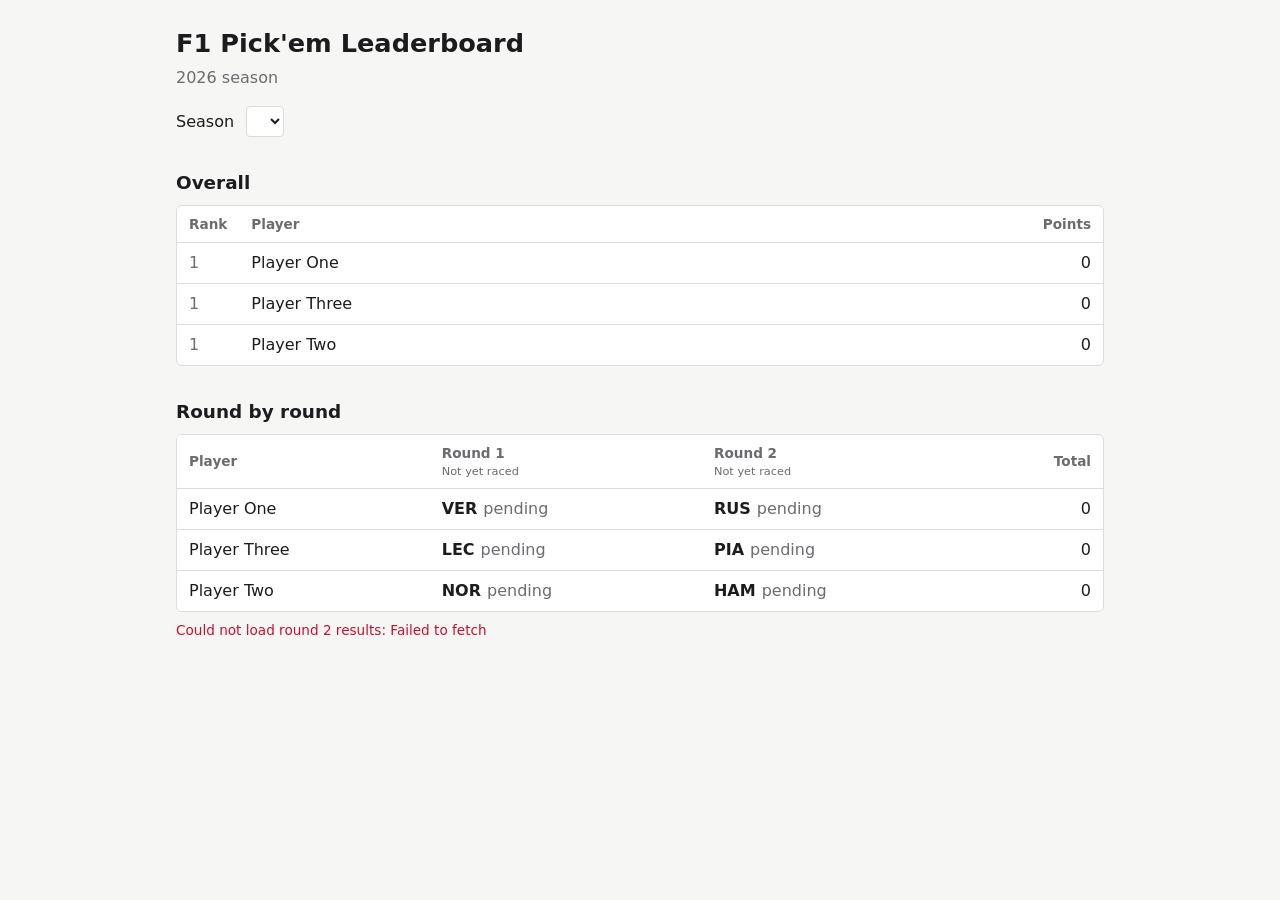
==== index.html @ e42945c1 "Add files via upload" ====
<!DOCTYPE html>
<html lang="en">
<head>
<meta charset="utf-8">
<meta name="viewport" content="width=device-width, initial-scale=1">
<title>F1 Pick'em Leaderboard</title>
<style>
  :root {
    --bg: #f6f6f4; --panel: #ffffff; --text: #1c1c1e; --muted: #6b6b70;
    --line: #dcdcd8; --accent: #c8102e; --warn: #9a6700; --warn-bg: #fff4d6;
  }
  @media (prefers-color-scheme: dark) {
    :root {
      --bg: #151517; --panel: #1e1e21; --text: #ececee; --muted: #9a9aa0;
      --line: #333338; --accent: #ff4d63; --warn: #f0c040; --warn-bg: #3a3118;
    }
  }
  * { box-sizing: border-box; }
  body { margin: 0; background: var(--bg); color: var(--text);
    font: 16px/1.5 system-ui, -apple-system, "Segoe UI", Roboto, sans-serif; }
  main { max-width: 960px; margin: 0 auto; padding: 24px 16px 48px; }
  h1 { font-size: 1.6rem; margin: 0 0 4px; }
  h2 { font-size: 1.15rem; margin: 32px 0 8px; }
  .sub { color: var(--muted); margin: 0 0 16px; }
  .bar { display: flex; gap: 12px; align-items: center; flex-wrap: wrap; margin-bottom: 8px; }
  select { font: inherit; padding: 4px 8px; background: var(--panel); color: var(--text);
    border: 1px solid var(--line); border-radius: 4px; }
  .wrap { overflow-x: auto; background: var(--panel); border: 1px solid var(--line); border-radius: 6px; }
  table { border-collapse: collapse; width: 100%; }
  th, td { padding: 8px 12px; text-align: left; border-bottom: 1px solid var(--line); white-space: nowrap; }
  tr:last-child td { border-bottom: 0; }
  th { font-weight: 600; color: var(--muted); font-size: .85rem; }
  th small { display: block; font-weight: 400; }
  td.num, th.num { text-align: right; font-variant-numeric: tabular-nums; }
  td.rank { width: 3rem; color: var(--muted); }
  .lead td { font-weight: 600; }
  .lead td.rank { color: var(--accent); }
  .cell .drv { font-weight: 600; }
  .cell .pts { color: var(--muted); margin-left: 6px; font-variant-numeric: tabular-nums; }
  .pending { color: var(--muted); }
  .flag { background: var(--warn-bg); color: var(--warn); border-radius: 3px; padding: 0 4px; }
  .status { color: var(--muted); font-size: .85rem; margin-top: 8px; }
  .error { color: var(--accent); }
  th.player, td.player { position: sticky; left: 0; background: var(--panel); }
</style>
</head>
<body>
<main>
  <h1>F1 Pick'em Leaderboard</h1>
  <p class="sub" id="sub">Loading…</p>
  <div class="bar" id="bar" hidden>
    <label for="season">Season</label>
    <select id="season"></select>
  </div>

  <h2>Overall</h2>
  <div class="wrap"><table id="overall"></table></div>

  <h2>Round by round</h2>
  <div class="wrap"><table id="rounds"></table></div>

  <p class="status" id="status"></p>
</main>

<script>
// Settings only. All players, picks and rounds come from picks.csv.
const PICKS_CSV = 'picks.csv';
const API = 'https://api.jolpi.ca/ergast/f1';
const INCLUDE_SPRINT_POINTS = true;   // add sprint points to the driver's total for that round
const CACHE_PREFIX = 'f1pickems:';

const $ = id => document.getElementById(id);
const norm = s => String(s).normalize('NFD').replace(/[\u0300-\u036f]/g, '').toLowerCase().replace(/[^a-z0-9]/g, '');
const esc = s => String(s).replace(/[&<>"]/g, c => ({'&':'&amp;','<':'&lt;','>':'&gt;','"':'&quot;'}[c]));
const sleep = ms => new Promise(r => setTimeout(r, ms));

function parseCSV(text) {
  const rows = []; let row = [], cur = '', q = false;
  for (let i = 0; i < text.length; i++) {
    const c = text[i];
    if (q) {
      if (c === '"' && text[i + 1] === '"') { cur += '"'; i++; }
      else if (c === '"') q = false;
      else cur += c;
    } else if (c === '"') q = true;
    else if (c === ',') { row.push(cur); cur = ''; }
    else if (c === '\n' || c === '\r') {
      if (c === '\r' && text[i + 1] === '\n') i++;
      row.push(cur); cur = '';
      if (row.some(v => v.trim() !== '')) rows.push(row);
      row = [];
    } else cur += c;
  }
  row.push(cur);
  if (row.some(v => v.trim() !== '')) rows.push(row);
  const head = rows.shift().map(h => h.trim().toLowerCase());
  return rows.map(r => Object.fromEntries(head.map((h, i) => [h, (r[i] || '').trim()])));
}

async function getJSON(url) {
  const res = await fetch(url);
  if (!res.ok) throw new Error(url + ' returned ' + res.status);
  return res.json();
}

// Returns { race, points: Map(lookupKey -> points) } or { pending: true }
async function loadRound(season, round) {
  const key = CACHE_PREFIX + season + ':' + round + ':' + INCLUDE_SPRINT_POINTS;
  try { const hit = localStorage.getItem(key); if (hit) { const o = JSON.parse(hit); return { race: o.race, points: new Map(o.points) }; } } catch (e) {}

  const data = await getJSON(`${API}/${season}/${round}/results.json`);
  const race = data.MRData.RaceTable.Races[0];
  if (!race || !race.Results || !race.Results.length) return { pending: true };

  const points = new Map();
  const add = (r, p) => {
    const d = r.Driver;
    const keys = [d.code, d.driverId, d.familyName, d.givenName + d.familyName, d.permanentNumber].filter(Boolean).map(norm);
    keys.forEach(k => points.set(k, (points.get(k) || 0) + p));
  };
  race.Results.forEach(r => add(r, Number(r.points) || 0));

  if (INCLUDE_SPRINT_POINTS) {
    await sleep(250);
    const sp = await getJSON(`${API}/${season}/${round}/sprint.json`);
    const sprint = sp.MRData.RaceTable.Races[0];
    if (sprint && sprint.SprintResults) sprint.SprintResults.forEach(r => add(r, Number(r.points) || 0));
  }

  const out = { race: race.raceName, points };
  try { localStorage.setItem(key, JSON.stringify({ race: out.race, points: [...points] })); } catch (e) {}
  return out;
}

function render(season, picks, results) {
  const rounds = [...new Set(picks.map(p => Number(p.round)))].sort((a, b) => a - b);
  const players = [...new Set(picks.map(p => p.player))];

  const table = {};   // player -> round -> { driver, pts, state }
  players.forEach(pl => table[pl] = {});
  picks.forEach(p => {
    const res = results[Number(p.round)];
    let cell = { driver: p.driver, pts: 0, state: 'pending' };
    if (res && !res.pending) {
      const pts = res.points.get(norm(p.driver));
      cell = pts === undefined ? { driver: p.driver, pts: 0, state: 'missing' } : { driver: p.driver, pts, state: 'ok' };
    }
    table[p.player][Number(p.round)] = cell;
  });

  const totals = players.map(pl => ({
    player: pl,
    pts: rounds.reduce((s, r) => s + ((table[pl][r] && table[pl][r].pts) || 0), 0)
  })).sort((a, b) => b.pts - a.pts || a.player.localeCompare(b.player));

  let rank = 0, prev = null;
  $('overall').innerHTML =
    '<thead><tr><th>Rank</th><th>Player</th><th class="num">Points</th></tr></thead><tbody>' +
    totals.map((t, i) => {
      if (t.pts !== prev) { rank = i + 1; prev = t.pts; }
      return `<tr class="${rank === 1 && t.pts > 0 ? 'lead' : ''}"><td class="rank">${rank}</td><td>${esc(t.player)}</td><td class="num">${t.pts}</td></tr>`;
    }).join('') + '</tbody>';

  const head = rounds.map(r => {
    const res = results[r];
    const name = res && res.race ? res.race : (res && res.pending ? 'Not yet raced' : '');
    return `<th>Round ${r}<small>${esc(name)}</small></th>`;
  }).join('');
  $('rounds').innerHTML =
    `<thead><tr><th class="player">Player</th>${head}<th class="num">Total</th></tr></thead><tbody>` +
    totals.map(t => {
      const cells = rounds.map(r => {
        const c = table[t.player][r];
        if (!c) return '<td class="pending">–</td>';
        if (c.state === 'pending') return `<td class="cell"><span class="drv">${esc(c.driver)}</span><span class="pts pending">pending</span></td>`;
        if (c.state === 'missing') return `<td class="cell"><span class="drv">${esc(c.driver)}</span><span class="pts">0</span> <span class="flag" title="Driver not found in this race's results">not in results</span></td>`;
        return `<td class="cell"><span class="drv">${esc(c.driver)}</span><span class="pts">${c.pts}</span></td>`;
      }).join('');
      return `<tr><td class="player">${esc(t.player)}</td>${cells}<td class="num">${t.pts}</td></tr>`;
    }).join('') + '</tbody>';
}

async function show(season, allPicks) {
  const picks = allPicks.filter(p => p.season === season);
  const rounds = [...new Set(picks.map(p => Number(p.round)))].sort((a, b) => a - b);
  $('sub').textContent = `${season} season`;
  $('status').textContent = 'Fetching race results…';
  $('status').classList.remove('error');

  const results = {};
  render(season, picks, results);            // show picks immediately, fill in points as they arrive
  for (const r of rounds) {
    try { results[r] = await loadRound(season, r); }
    catch (e) { $('status').textContent = 'Could not load round ' + r + ' results: ' + e.message; $('status').classList.add('error'); results[r] = { pending: true }; }
    render(season, picks, results);
    await sleep(250);                        // stay under the API's rate limit
  }
  if (!$('status').classList.contains('error')) $('status').textContent = 'Results from the Jolpica F1 API. Updated ' + new Date().toLocaleString() + '.';
}

(async function init() {
  try {
    const res = await fetch(PICKS_CSV + '?t=' + Date.now());
    if (!res.ok) throw new Error(PICKS_CSV + ' returned ' + res.status);
    const picks = parseCSV(await res.text()).filter(p => p.season && p.round && p.player && p.driver);
    if (!picks.length) { $('sub').textContent = 'No picks found in ' + PICKS_CSV + '.'; return; }

    const seasons = [...new Set(picks.map(p => p.season))].sort().reverse();
    if (seasons.length > 1) {
      $('bar').hidden = false;
      $('season').innerHTML = seasons.map(s => `<option>${esc(s)}</option>`).join('');
      $('season').onchange = e => show(e.target.value, picks);
    }
    show(seasons[0], picks);
  } catch (e) {
    $('sub').textContent = 'Could not load the page data.';
    $('status').textContent = e.message + '. If you opened this file directly, serve it from a web server or GitHub Pages instead.';
    $('status').classList.add('error');
  }
})();
</script>
</body>
</html>
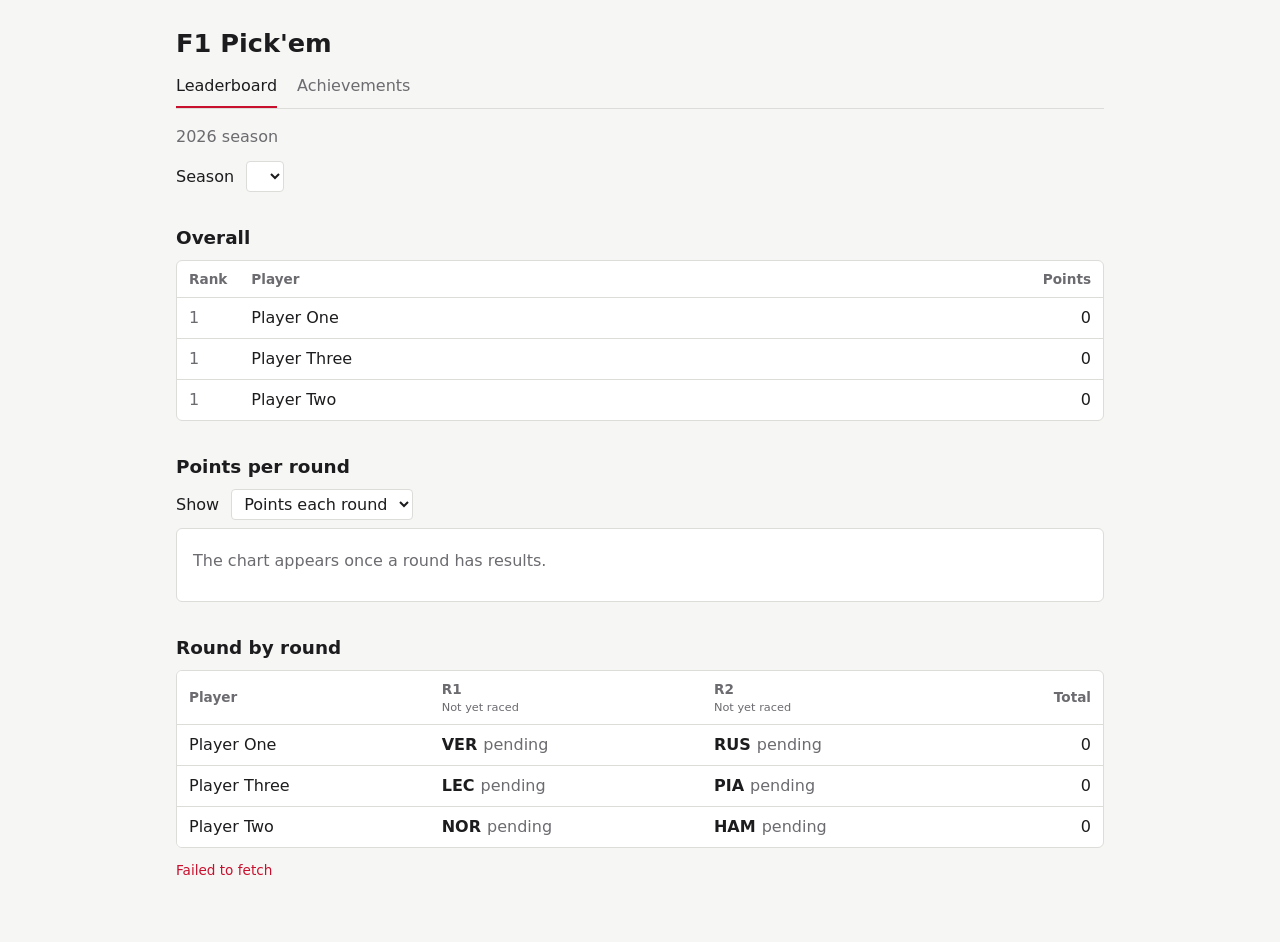
==== commit 19c6893b: "Add files via upload" ====
--- a/index.html
+++ b/index.html
@@ -4,49 +4,15 @@
 <meta charset="utf-8">
 <meta name="viewport" content="width=device-width, initial-scale=1">
 <title>F1 Pick'em Leaderboard</title>
-<style>
-  :root {
-    --bg: #f6f6f4; --panel: #ffffff; --text: #1c1c1e; --muted: #6b6b70;
-    --line: #dcdcd8; --accent: #c8102e; --warn: #9a6700; --warn-bg: #fff4d6;
-  }
-  @media (prefers-color-scheme: dark) {
-    :root {
-      --bg: #151517; --panel: #1e1e21; --text: #ececee; --muted: #9a9aa0;
-      --line: #333338; --accent: #ff4d63; --warn: #f0c040; --warn-bg: #3a3118;
-    }
-  }
-  * { box-sizing: border-box; }
-  body { margin: 0; background: var(--bg); color: var(--text);
-    font: 16px/1.5 system-ui, -apple-system, "Segoe UI", Roboto, sans-serif; }
-  main { max-width: 960px; margin: 0 auto; padding: 24px 16px 48px; }
-  h1 { font-size: 1.6rem; margin: 0 0 4px; }
-  h2 { font-size: 1.15rem; margin: 32px 0 8px; }
-  .sub { color: var(--muted); margin: 0 0 16px; }
-  .bar { display: flex; gap: 12px; align-items: center; flex-wrap: wrap; margin-bottom: 8px; }
-  select { font: inherit; padding: 4px 8px; background: var(--panel); color: var(--text);
-    border: 1px solid var(--line); border-radius: 4px; }
-  .wrap { overflow-x: auto; background: var(--panel); border: 1px solid var(--line); border-radius: 6px; }
-  table { border-collapse: collapse; width: 100%; }
-  th, td { padding: 8px 12px; text-align: left; border-bottom: 1px solid var(--line); white-space: nowrap; }
-  tr:last-child td { border-bottom: 0; }
-  th { font-weight: 600; color: var(--muted); font-size: .85rem; }
-  th small { display: block; font-weight: 400; }
-  td.num, th.num { text-align: right; font-variant-numeric: tabular-nums; }
-  td.rank { width: 3rem; color: var(--muted); }
-  .lead td { font-weight: 600; }
-  .lead td.rank { color: var(--accent); }
-  .cell .drv { font-weight: 600; }
-  .cell .pts { color: var(--muted); margin-left: 6px; font-variant-numeric: tabular-nums; }
-  .pending { color: var(--muted); }
-  .flag { background: var(--warn-bg); color: var(--warn); border-radius: 3px; padding: 0 4px; }
-  .status { color: var(--muted); font-size: .85rem; margin-top: 8px; }
-  .error { color: var(--accent); }
-  th.player, td.player { position: sticky; left: 0; background: var(--panel); }
-</style>
+<link rel="stylesheet" href="style.css">
 </head>
 <body>
 <main>
-  <h1>F1 Pick'em Leaderboard</h1>
+  <h1>F1 Pick'em</h1>
+  <nav>
+    <a href="index.html" aria-current="page">Leaderboard</a>
+    <a href="achievements.html">Achievements</a>
+  </nav>
   <p class="sub" id="sub">Loading…</p>
   <div class="bar" id="bar" hidden>
     <label for="season">Season</label>
@@ -56,167 +22,161 @@
   <h2>Overall</h2>
   <div class="wrap"><table id="overall"></table></div>
 
+  <section id="orderBox" hidden>
+    <h2 id="orderTitle">Pick order</h2>
+    <p class="hint" id="orderHint"></p>
+    <div class="wrap"><table id="order"></table></div>
+  </section>
+
+  <h2>Points per round</h2>
+  <div class="bar">
+    <label for="mode">Show</label>
+    <select id="mode">
+      <option value="round">Points each round</option>
+      <option value="cum">Running total</option>
+    </select>
+  </div>
+  <div class="wrap">
+    <div class="chart" id="chart"></div>
+    <div class="legend" id="legend"></div>
+  </div>
+
   <h2>Round by round</h2>
   <div class="wrap"><table id="rounds"></table></div>
 
   <p class="status" id="status"></p>
 </main>
 
+<script src="shared.js"></script>
 <script>
-// Settings only. All players, picks and rounds come from picks.csv.
-const PICKS_CSV = 'picks.csv';
-const API = 'https://api.jolpi.ca/ergast/f1';
-const INCLUDE_SPRINT_POINTS = true;   // add sprint points to the driver's total for that round
-const CACHE_PREFIX = 'f1pickems:';
+let lastModel = null;
+const hidden = new Set();
 
-const $ = id => document.getElementById(id);
-const norm = s => String(s).normalize('NFD').replace(/[\u0300-\u036f]/g, '').toLowerCase().replace(/[^a-z0-9]/g, '');
-const esc = s => String(s).replace(/[&<>"]/g, c => ({'&':'&amp;','<':'&lt;','>':'&gt;','"':'&quot;'}[c]));
-const sleep = ms => new Promise(r => setTimeout(r, ms));
-
-function parseCSV(text) {
-  const rows = []; let row = [], cur = '', q = false;
-  for (let i = 0; i < text.length; i++) {
-    const c = text[i];
-    if (q) {
-      if (c === '"' && text[i + 1] === '"') { cur += '"'; i++; }
-      else if (c === '"') q = false;
-      else cur += c;
-    } else if (c === '"') q = true;
-    else if (c === ',') { row.push(cur); cur = ''; }
-    else if (c === '\n' || c === '\r') {
-      if (c === '\r' && text[i + 1] === '\n') i++;
-      row.push(cur); cur = '';
-      if (row.some(v => v.trim() !== '')) rows.push(row);
-      row = [];
-    } else cur += c;
-  }
-  row.push(cur);
-  if (row.some(v => v.trim() !== '')) rows.push(row);
-  const head = rows.shift().map(h => h.trim().toLowerCase());
-  return rows.map(r => Object.fromEntries(head.map((h, i) => [h, (r[i] || '').trim()])));
+function render(model) {
+  lastModel = model;
+  renderOverall(model);
+  renderPickOrder(model);
+  renderChart(model);
+  renderRounds(model);
 }
 
-async function getJSON(url) {
-  const res = await fetch(url);
-  if (!res.ok) throw new Error(url + ' returned ' + res.status);
-  return res.json();
+function renderOverall(model) {
+  $('overall').innerHTML =
+    '<thead><tr><th>Rank</th><th>Player</th><th class="num">Points</th></tr></thead><tbody>' +
+    model.totals.map(t =>
+      `<tr class="${t.rank === 1 && t.pts > 0 ? 'lead' : ''}"><td class="rank">${t.rank}</td><td>${esc(t.player)}</td><td class="num">${t.pts}</td></tr>`
+    ).join('') + '</tbody>';
 }
 
-// Returns { race, points: Map(lookupKey -> points) } or { pending: true }
-async function loadRound(season, round) {
-  const key = CACHE_PREFIX + season + ':' + round + ':' + INCLUDE_SPRINT_POINTS;
-  try { const hit = localStorage.getItem(key); if (hit) { const o = JSON.parse(hit); return { race: o.race, points: new Map(o.points) }; } } catch (e) {}
-
-  const data = await getJSON(`${API}/${season}/${round}/results.json`);
-  const race = data.MRData.RaceTable.Races[0];
-  if (!race || !race.Results || !race.Results.length) return { pending: true };
-
-  const points = new Map();
-  const add = (r, p) => {
-    const d = r.Driver;
-    const keys = [d.code, d.driverId, d.familyName, d.givenName + d.familyName, d.permanentNumber].filter(Boolean).map(norm);
-    keys.forEach(k => points.set(k, (points.get(k) || 0) + p));
-  };
-  race.Results.forEach(r => add(r, Number(r.points) || 0));
-
-  if (INCLUDE_SPRINT_POINTS) {
-    await sleep(250);
-    const sp = await getJSON(`${API}/${season}/${round}/sprint.json`);
-    const sprint = sp.MRData.RaceTable.Races[0];
-    if (sprint && sprint.SprintResults) sprint.SprintResults.forEach(r => add(r, Number(r.points) || 0));
-  }
-
-  const out = { race: race.raceName, points };
-  try { localStorage.setItem(key, JSON.stringify({ race: out.race, points: [...points] })); } catch (e) {}
-  return out;
+function renderPickOrder(model) {
+  const po = pickOrder(model);
+  $('orderBox').hidden = !po;
+  if (!po) return;
+  const name = po.slot.race || po.slot.label;
+  $('orderTitle').textContent = `Pick order for round ${po.nextRound}`;
+  $('orderHint').textContent = (PICK_ORDER_BASIS === 'overall' ? 'Lowest season total picks first.' : `Lowest points from ${name} picks first.`) +
+    ' Whoever picked the winner picks last.';
+  $('order').innerHTML =
+    '<thead><tr><th>Pick</th><th>Player</th><th class="num">' + esc(PICK_ORDER_BASIS === 'overall' ? 'Season points' : 'Last round') + '</th><th></th></tr></thead><tbody>' +
+    po.rows.map((r, i) =>
+      `<tr><td class="rank">${i + 1}</td><td>${esc(r.player)}</td><td class="num">${PICK_ORDER_BASIS === 'overall' ? r.overall : r.roundPts}</td><td class="pending">${esc(r.note)}</td></tr>`
+    ).join('') + '</tbody>';
 }
 
-function render(season, picks, results) {
-  const rounds = [...new Set(picks.map(p => Number(p.round)))].sort((a, b) => a - b);
-  const players = [...new Set(picks.map(p => p.player))];
+function niceStep(max) {
+  return [1, 2, 5, 10, 20, 25, 50, 100, 200].find(s => max / s <= 5) || 500;
+}
 
-  const table = {};   // player -> round -> { driver, pts, state }
-  players.forEach(pl => table[pl] = {});
-  picks.forEach(p => {
-    const res = results[Number(p.round)];
-    let cell = { driver: p.driver, pts: 0, state: 'pending' };
-    if (res && !res.pending) {
-      const pts = res.points.get(norm(p.driver));
-      cell = pts === undefined ? { driver: p.driver, pts: 0, state: 'missing' } : { driver: p.driver, pts, state: 'ok' };
-    }
-    table[p.player][Number(p.round)] = cell;
+function renderChart(model) {
+  const slots = model.slots.filter(s => s.done);
+  if (!slots.length) {
+    $('chart').innerHTML = '<p class="empty">The chart appears once a round has results.</p>';
+    $('legend').innerHTML = '';
+    return;
+  }
+  const cum = $('mode').value === 'cum';
+  const val = (p, s) => {
+    const c = model.cells[p][s.key];
+    if (!c || !c.settled) return null;
+    return cum ? model.cum[p][s.key] : c.pts;
+  };
+  const shown = model.players.filter(p => !hidden.has(p));
+  let max = 0;
+  shown.forEach(p => slots.forEach(s => { const v = val(p, s); if (v !== null && v > max) max = v; }));
+  const step = niceStep(max), top = Math.max(step, Math.ceil(max / step) * step);
+
+  const W = 860, H = 320, L = 44, R = 16, T = 12, B = 40;
+  const x = i => slots.length === 1 ? (L + W - R) / 2 : L + i * (W - R - L) / (slots.length - 1);
+  const y = v => H - B - v / top * (H - B - T);
+
+  let svg = `<svg viewBox="0 0 ${W} ${H}" role="img" aria-label="Points per round for each player">`;
+  for (let v = 0; v <= top; v += step) {
+    svg += `<line class="grid" x1="${L}" x2="${W - R}" y1="${y(v)}" y2="${y(v)}"/>` +
+           `<text x="${L - 8}" y="${y(v) + 4}" text-anchor="end">${v}</text>`;
+  }
+  const every = Math.ceil(slots.length / 12);
+  slots.forEach((s, i) => {
+    if (i % every === 0) svg += `<text x="${x(i)}" y="${H - B + 20}" text-anchor="middle">${esc(s.label)}</text>`;
   });
+  shown.forEach(p => {
+    const color = playerColor(model.players.indexOf(p));
+    let d = '', gap = true, dots = '';
+    slots.forEach((s, i) => {
+      const v = val(p, s);
+      if (v === null) { gap = true; return; }
+      d += (gap ? 'M' : 'L') + x(i).toFixed(1) + ' ' + y(v).toFixed(1) + ' ';
+      gap = false;
+      dots += `<circle cx="${x(i).toFixed(1)}" cy="${y(v).toFixed(1)}" r="3.5" fill="${color}"><title>${esc(p)}, ${esc(s.label)}: ${v}</title></circle>`;
+    });
+    svg += `<path class="line" d="${d}" stroke="${color}"/>${dots}`;
+  });
+  svg += '</svg>';
+  $('chart').innerHTML = svg;
 
-  const totals = players.map(pl => ({
-    player: pl,
-    pts: rounds.reduce((s, r) => s + ((table[pl][r] && table[pl][r].pts) || 0), 0)
-  })).sort((a, b) => b.pts - a.pts || a.player.localeCompare(b.player));
+  $('legend').innerHTML = model.players.map((p, i) =>
+    `<button type="button" data-p="${esc(p)}" aria-pressed="${!hidden.has(p)}"><i style="background:${playerColor(i)}"></i>${esc(p)}</button>`
+  ).join('');
+}
 
-  let rank = 0, prev = null;
-  $('overall').innerHTML =
-    '<thead><tr><th>Rank</th><th>Player</th><th class="num">Points</th></tr></thead><tbody>' +
-    totals.map((t, i) => {
-      if (t.pts !== prev) { rank = i + 1; prev = t.pts; }
-      return `<tr class="${rank === 1 && t.pts > 0 ? 'lead' : ''}"><td class="rank">${rank}</td><td>${esc(t.player)}</td><td class="num">${t.pts}</td></tr>`;
-    }).join('') + '</tbody>';
+function cellHtml(c) {
+  if (!c) return '<td class="pending">–</td>';
+  const d = `<span class="drv">${esc(c.driver)}</span>`;
+  if (c.state === 'pending') return `<td class="cell">${d}<span class="pts">pending</span></td>`;
+  if (c.state === 'noscoring') return `<td class="cell">${d} <span class="flag">no scoring rule</span></td>`;
+  if (c.state === 'missing') return `<td class="cell">${d}<span class="pts">0</span> <span class="flag" title="Driver not found in these results">not in results</span></td>`;
+  let tags = '';
+  if (c.position === 1) tags += '<span class="tag" title="Finished first">winner</span>';
+  if (c.dnf) tags += '<span class="tag" title="Did not finish">DNF</span>';
+  return `<td class="cell">${d}<span class="pts">${c.pts}</span>${tags}</td>`;
+}
 
-  const head = rounds.map(r => {
-    const res = results[r];
-    const name = res && res.race ? res.race : (res && res.pending ? 'Not yet raced' : '');
-    return `<th>Round ${r}<small>${esc(name)}</small></th>`;
-  }).join('');
+function renderRounds(model) {
+  const head = model.slots.map(s =>
+    `<th>${esc(s.label)}<small>${esc(s.race || (s.done ? '' : 'Not yet raced'))}</small></th>`).join('');
   $('rounds').innerHTML =
     `<thead><tr><th class="player">Player</th>${head}<th class="num">Total</th></tr></thead><tbody>` +
-    totals.map(t => {
-      const cells = rounds.map(r => {
-        const c = table[t.player][r];
-        if (!c) return '<td class="pending">–</td>';
-        if (c.state === 'pending') return `<td class="cell"><span class="drv">${esc(c.driver)}</span><span class="pts pending">pending</span></td>`;
-        if (c.state === 'missing') return `<td class="cell"><span class="drv">${esc(c.driver)}</span><span class="pts">0</span> <span class="flag" title="Driver not found in this race's results">not in results</span></td>`;
-        return `<td class="cell"><span class="drv">${esc(c.driver)}</span><span class="pts">${c.pts}</span></td>`;
-      }).join('');
-      return `<tr><td class="player">${esc(t.player)}</td>${cells}<td class="num">${t.pts}</td></tr>`;
-    }).join('') + '</tbody>';
+    model.totals.map(t =>
+      `<tr><td class="player">${esc(t.player)}</td>${model.slots.map(s => cellHtml(model.cells[t.player][s.key])).join('')}<td class="num">${t.pts}</td></tr>`
+    ).join('') + '</tbody>';
 }
 
-async function show(season, allPicks) {
-  const picks = allPicks.filter(p => p.season === season);
-  const rounds = [...new Set(picks.map(p => Number(p.round)))].sort((a, b) => a - b);
-  $('sub').textContent = `${season} season`;
-  $('status').textContent = 'Fetching race results…';
-  $('status').classList.remove('error');
-
-  const results = {};
-  render(season, picks, results);            // show picks immediately, fill in points as they arrive
-  for (const r of rounds) {
-    try { results[r] = await loadRound(season, r); }
-    catch (e) { $('status').textContent = 'Could not load round ' + r + ' results: ' + e.message; $('status').classList.add('error'); results[r] = { pending: true }; }
-    render(season, picks, results);
-    await sleep(250);                        // stay under the API's rate limit
-  }
-  if (!$('status').classList.contains('error')) $('status').textContent = 'Results from the Jolpica F1 API. Updated ' + new Date().toLocaleString() + '.';
-}
+$('mode').onchange = () => lastModel && renderChart(lastModel);
+$('legend').addEventListener('click', e => {
+  const b = e.target.closest('button[data-p]');
+  if (!b) return;
+  const p = b.dataset.p;
+  hidden.has(p) ? hidden.delete(p) : hidden.add(p);
+  renderChart(lastModel);
+});
 
 (async function init() {
   try {
-    const res = await fetch(PICKS_CSV + '?t=' + Date.now());
-    if (!res.ok) throw new Error(PICKS_CSV + ' returned ' + res.status);
-    const picks = parseCSV(await res.text()).filter(p => p.season && p.round && p.player && p.driver);
-    if (!picks.length) { $('sub').textContent = 'No picks found in ' + PICKS_CSV + '.'; return; }
-
-    const seasons = [...new Set(picks.map(p => p.season))].sort().reverse();
-    if (seasons.length > 1) {
-      $('bar').hidden = false;
-      $('season').innerHTML = seasons.map(s => `<option>${esc(s)}</option>`).join('');
-      $('season').onchange = e => show(e.target.value, picks);
-    }
-    show(seasons[0], picks);
-  } catch (e) {
-    $('sub').textContent = 'Could not load the page data.';
-    $('status').textContent = e.message + '. If you opened this file directly, serve it from a web server or GitHub Pages instead.';
-    $('status').classList.add('error');
-  }
+    const data = await loadData();
+    initSeasonSelect(data.picks, season => {
+      $('sub').textContent = season + ' season';
+      runSeason(season, data, render, setStatus);
+    });
+  } catch (e) { showFatal(e); }
 })();
 </script>
 </body>
--- a/style.css
+++ b/style.css
@@ -0,0 +1,69 @@
+:root {
+  --bg: #f6f6f4; --panel: #ffffff; --text: #1c1c1e; --muted: #6b6b70;
+  --line: #dcdcd8; --accent: #c8102e; --warn: #9a6700; --warn-bg: #fff4d6; --chip: #eeeeea;
+}
+@media (prefers-color-scheme: dark) {
+  :root {
+    --bg: #151517; --panel: #1e1e21; --text: #ececee; --muted: #9a9aa0;
+    --line: #333338; --accent: #ff4d63; --warn: #f0c040; --warn-bg: #3a3118; --chip: #2a2a2e;
+  }
+}
+* { box-sizing: border-box; }
+body { margin: 0; background: var(--bg); color: var(--text);
+  font: 16px/1.5 system-ui, -apple-system, "Segoe UI", Roboto, sans-serif; }
+main { max-width: 960px; margin: 0 auto; padding: 24px 16px 48px; }
+h1 { font-size: 1.6rem; margin: 0 0 4px; }
+h2 { font-size: 1.15rem; margin: 32px 0 8px; }
+.sub { color: var(--muted); margin: 0 0 12px; }
+.hint { color: var(--muted); font-size: .9rem; margin: 0 0 8px; }
+:focus-visible { outline: 2px solid var(--accent); outline-offset: 2px; }
+
+nav { display: flex; gap: 20px; margin: 0 0 16px; border-bottom: 1px solid var(--line); }
+nav a { padding: 8px 0; color: var(--muted); text-decoration: none; border-bottom: 2px solid transparent; }
+nav a[aria-current="page"] { color: var(--text); border-bottom-color: var(--accent); }
+
+.bar { display: flex; gap: 12px; align-items: center; flex-wrap: wrap; margin-bottom: 8px; }
+select { font: inherit; padding: 4px 8px; background: var(--panel); color: var(--text);
+  border: 1px solid var(--line); border-radius: 4px; }
+
+.wrap { overflow-x: auto; background: var(--panel); border: 1px solid var(--line); border-radius: 6px; }
+table { border-collapse: collapse; width: 100%; }
+th, td { padding: 8px 12px; text-align: left; border-bottom: 1px solid var(--line); white-space: nowrap; }
+tr:last-child td { border-bottom: 0; }
+th { font-weight: 600; color: var(--muted); font-size: .85rem; }
+th small { display: block; font-weight: 400; }
+td.num, th.num { text-align: right; font-variant-numeric: tabular-nums; }
+td.rank { width: 3rem; color: var(--muted); }
+.lead td { font-weight: 600; }
+.lead td.rank { color: var(--accent); }
+th.player, td.player { position: sticky; left: 0; background: var(--panel); }
+
+.cell .drv { font-weight: 600; }
+.cell .pts { color: var(--muted); margin-left: 6px; font-variant-numeric: tabular-nums; }
+.pending { color: var(--muted); }
+.flag { background: var(--warn-bg); color: var(--warn); border-radius: 3px; padding: 0 4px; font-size: .85rem; }
+.tag { background: var(--chip); color: var(--muted); border-radius: 3px; padding: 0 4px; font-size: .8rem; margin-left: 4px; }
+.status { color: var(--muted); font-size: .85rem; margin-top: 12px; }
+.error { color: var(--accent); }
+.empty { color: var(--muted); padding: 12px; margin: 0; }
+
+.chart { padding: 8px 4px 0; }
+.chart svg { display: block; width: 100%; min-width: 560px; height: auto; }
+.chart text { fill: var(--muted); font-size: 12px; }
+.chart .grid { stroke: var(--line); stroke-width: 1; }
+.chart .line { fill: none; stroke-width: 2; }
+.legend { display: flex; flex-wrap: wrap; gap: 4px 8px; padding: 4px 12px 12px; }
+.legend button { font: inherit; font-size: .9rem; display: inline-flex; align-items: center; gap: 6px;
+  background: none; color: var(--text); border: 1px solid var(--line); border-radius: 4px; padding: 2px 8px; cursor: pointer; }
+.legend button[aria-pressed="false"] { opacity: .45; text-decoration: line-through; }
+.legend i { width: 10px; height: 10px; border-radius: 50%; display: inline-block; }
+
+.ach { list-style: none; margin: 0; padding: 0; background: var(--panel); border: 1px solid var(--line); border-radius: 6px; }
+.ach li { padding: 12px 16px; border-bottom: 1px solid var(--line); }
+.ach li:last-child { border-bottom: 0; }
+.ach-head { display: flex; flex-wrap: wrap; gap: 2px 12px; align-items: baseline; }
+.ach-head .count { margin-left: auto; color: var(--muted); font-size: .85rem; }
+.chips { display: flex; flex-wrap: wrap; gap: 6px; margin-top: 6px; }
+.chip { background: var(--chip); border-radius: 12px; padding: 1px 10px; font-size: .9rem; }
+.chip small { color: var(--muted); }
+td.chipcell { white-space: normal; }
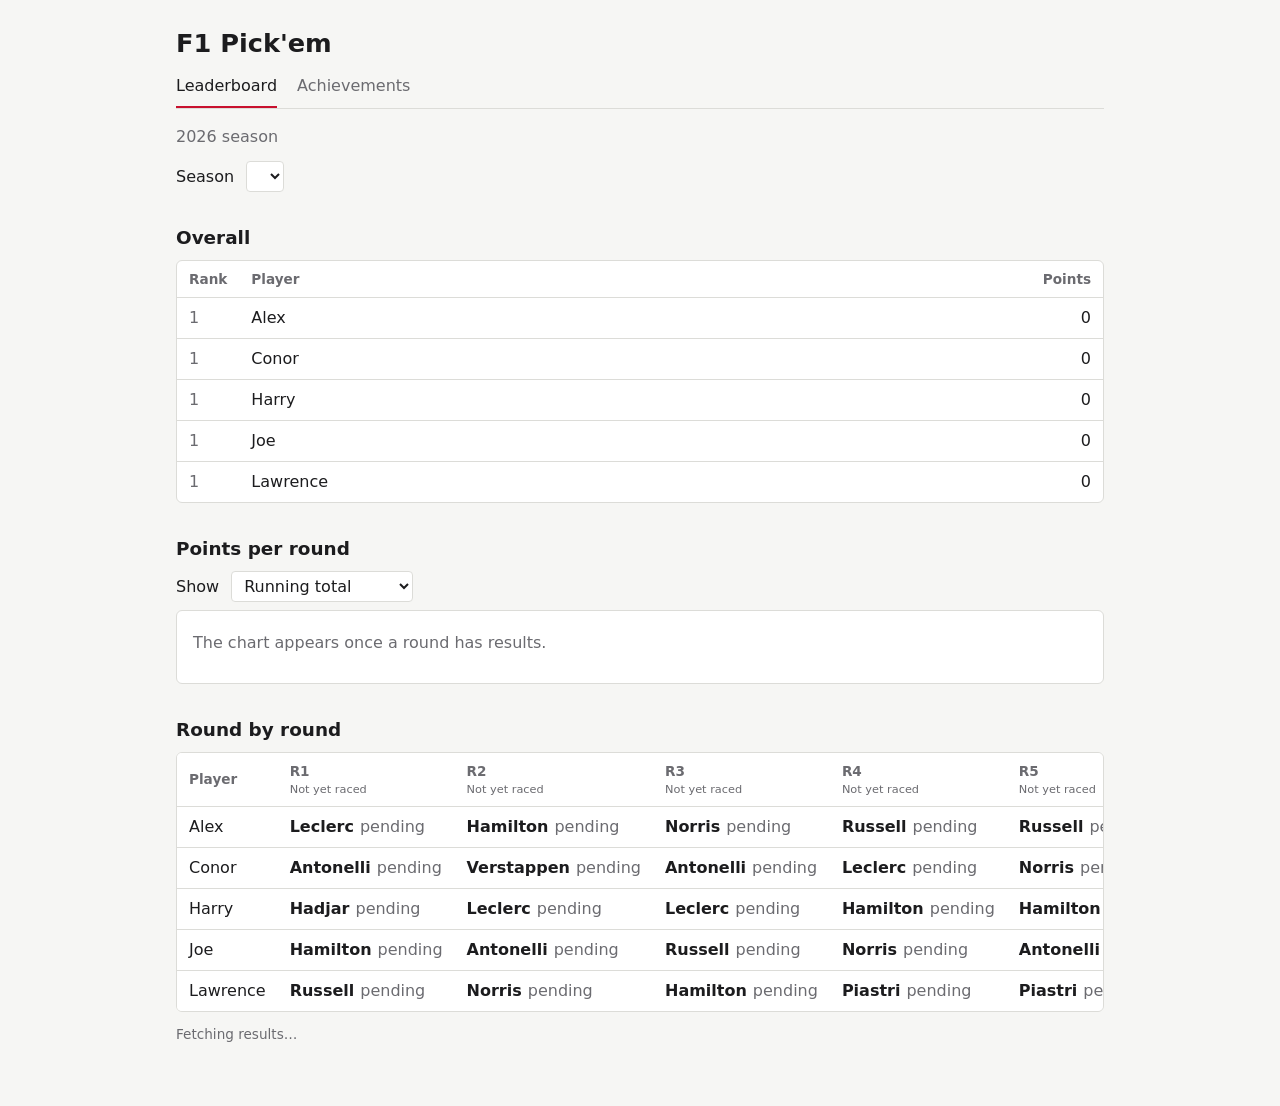
==== commit 4f1bf13f: "Add files via upload" ====
--- a/index.html
+++ b/index.html
@@ -32,8 +32,8 @@
   <div class="bar">
     <label for="mode">Show</label>
     <select id="mode">
+      <option value="cum">Running total</option>
       <option value="round">Points each round</option>
-      <option value="cum">Running total</option>
     </select>
   </div>
   <div class="wrap">
@@ -140,14 +140,16 @@
 
 function cellHtml(c) {
   if (!c) return '<td class="pending">–</td>';
-  const d = `<span class="drv">${esc(c.driver)}</span>`;
-  if (c.state === 'pending') return `<td class="cell">${d}<span class="pts">pending</span></td>`;
-  if (c.state === 'noscoring') return `<td class="cell">${d} <span class="flag">no scoring rule</span></td>`;
-  if (c.state === 'missing') return `<td class="cell">${d}<span class="pts">0</span> <span class="flag" title="Driver not found in these results">not in results</span></td>`;
+  const plain = `<span class="drv">${esc(c.driver)}</span>`;
+  if (c.state === 'pending') return `<td class="cell">${plain}<span class="pts">pending</span></td>`;
+  if (c.state === 'noscoring') return `<td class="cell">${plain} <span class="flag">no scoring rule</span></td>`;
+  if (c.state === 'missing') return `<td class="cell">${plain}<span class="pts pts-zero">0</span> <span class="flag" title="Driver not found in these results">not in results</span></td>`;
+  const drv = `<span class="drv"${c.color ? ` style="color:${esc(c.color)}"` : ''}>${esc(c.driver)}</span>`;
+  const cls = c.maxPts && c.pts >= c.maxPts ? 'pts-max' : c.pts > 0 ? 'pts-pos' : 'pts-zero';
   let tags = '';
   if (c.position === 1) tags += '<span class="tag" title="Finished first">winner</span>';
   if (c.dnf) tags += '<span class="tag" title="Did not finish">DNF</span>';
-  return `<td class="cell">${d}<span class="pts">${c.pts}</span>${tags}</td>`;
+  return `<td class="cell">${drv}<span class="pts ${cls}">${c.pts}</span>${tags}</td>`;
 }
 
 function renderRounds(model) {
--- a/style.css
+++ b/style.css
@@ -1,11 +1,13 @@
 :root {
   --bg: #f6f6f4; --panel: #ffffff; --text: #1c1c1e; --muted: #6b6b70;
   --line: #dcdcd8; --accent: #c8102e; --warn: #9a6700; --warn-bg: #fff4d6; --chip: #eeeeea;
+  --good: #1a7f37; --bad: #c62828; --max: #7b3fe4;
 }
 @media (prefers-color-scheme: dark) {
   :root {
     --bg: #151517; --panel: #1e1e21; --text: #ececee; --muted: #9a9aa0;
     --line: #333338; --accent: #ff4d63; --warn: #f0c040; --warn-bg: #3a3118; --chip: #2a2a2e;
+    --good: #4cc26b; --bad: #ff6b6b; --max: #b794f6;
   }
 }
 * { box-sizing: border-box; }
@@ -40,6 +42,9 @@
 
 .cell .drv { font-weight: 600; }
 .cell .pts { color: var(--muted); margin-left: 6px; font-variant-numeric: tabular-nums; }
+.cell .pts.pts-pos { color: var(--good); font-weight: 600; }
+.cell .pts.pts-zero { color: var(--bad); font-weight: 600; }
+.cell .pts.pts-max { color: var(--max); font-weight: 700; }
 .pending { color: var(--muted); }
 .flag { background: var(--warn-bg); color: var(--warn); border-radius: 3px; padding: 0 4px; font-size: .85rem; }
 .tag { background: var(--chip); color: var(--muted); border-radius: 3px; padding: 0 4px; font-size: .8rem; margin-left: 4px; }
@@ -58,12 +63,29 @@
 .legend button[aria-pressed="false"] { opacity: .45; text-decoration: line-through; }
 .legend i { width: 10px; height: 10px; border-radius: 50%; display: inline-block; }
 
-.ach { list-style: none; margin: 0; padding: 0; background: var(--panel); border: 1px solid var(--line); border-radius: 6px; }
-.ach li { padding: 12px 16px; border-bottom: 1px solid var(--line); }
-.ach li:last-child { border-bottom: 0; }
-.ach-head { display: flex; flex-wrap: wrap; gap: 2px 12px; align-items: baseline; }
-.ach-head .count { margin-left: auto; color: var(--muted); font-size: .85rem; }
-.chips { display: flex; flex-wrap: wrap; gap: 6px; margin-top: 6px; }
+.summary { display: flex; flex-wrap: wrap; align-items: baseline; gap: 4px 24px; margin: 0 0 16px; }
+.summary strong { font-size: 1.6rem; font-variant-numeric: tabular-nums; }
+.cards { display: grid; grid-template-columns: repeat(auto-fill, minmax(260px, 1fr)); gap: 12px; }
+.card { --c: hsl(var(--h) 65% 48%); display: flex; flex-direction: column; gap: 10px; padding: 14px 16px;
+  background: var(--panel); border: 1px solid var(--line); border-top: 3px solid var(--c); border-radius: 8px;
+  transition: transform .15s ease; animation: rise .4s ease backwards; animation-delay: calc(var(--i) * 40ms); }
+.card:hover { transform: translateY(-2px); }
+.card.locked { border-top-color: var(--line); }
+.card.locked .badge { filter: grayscale(1); opacity: .55; }
+.card-top { display: flex; gap: 12px; align-items: center; }
+.card h3 { margin: 0; font-size: 1rem; }
+.card p { margin: 0; color: var(--muted); font-size: .9rem; }
+.badge { flex: none; width: 44px; height: 44px; border-radius: 50%; display: grid; place-items: center; font-size: 1.35rem;
+  background: color-mix(in srgb, var(--c) 16%, transparent); box-shadow: inset 0 0 0 2px var(--c); }
+.meter { height: 4px; border-radius: 2px; background: var(--line); overflow: hidden; }
+.meter i { display: block; height: 100%; background: var(--c); }
+.meta { color: var(--muted); font-size: .8rem; }
+.chips { display: flex; flex-wrap: wrap; gap: 6px; min-height: 1.6rem; }
 .chip { background: var(--chip); border-radius: 12px; padding: 1px 10px; font-size: .9rem; }
 .chip small { color: var(--muted); }
 td.chipcell { white-space: normal; }
+.mini { display: inline-grid; place-items: center; width: 28px; height: 28px; margin-right: 4px; border-radius: 50%;
+  background: var(--chip); font-size: .95rem; }
+@keyframes rise { from { opacity: 0; transform: translateY(6px); } to { opacity: 1; transform: none; } }
+body.seen .card { animation: none; }
+@media (prefers-reduced-motion: reduce) { .card { animation: none; transition: none; } }
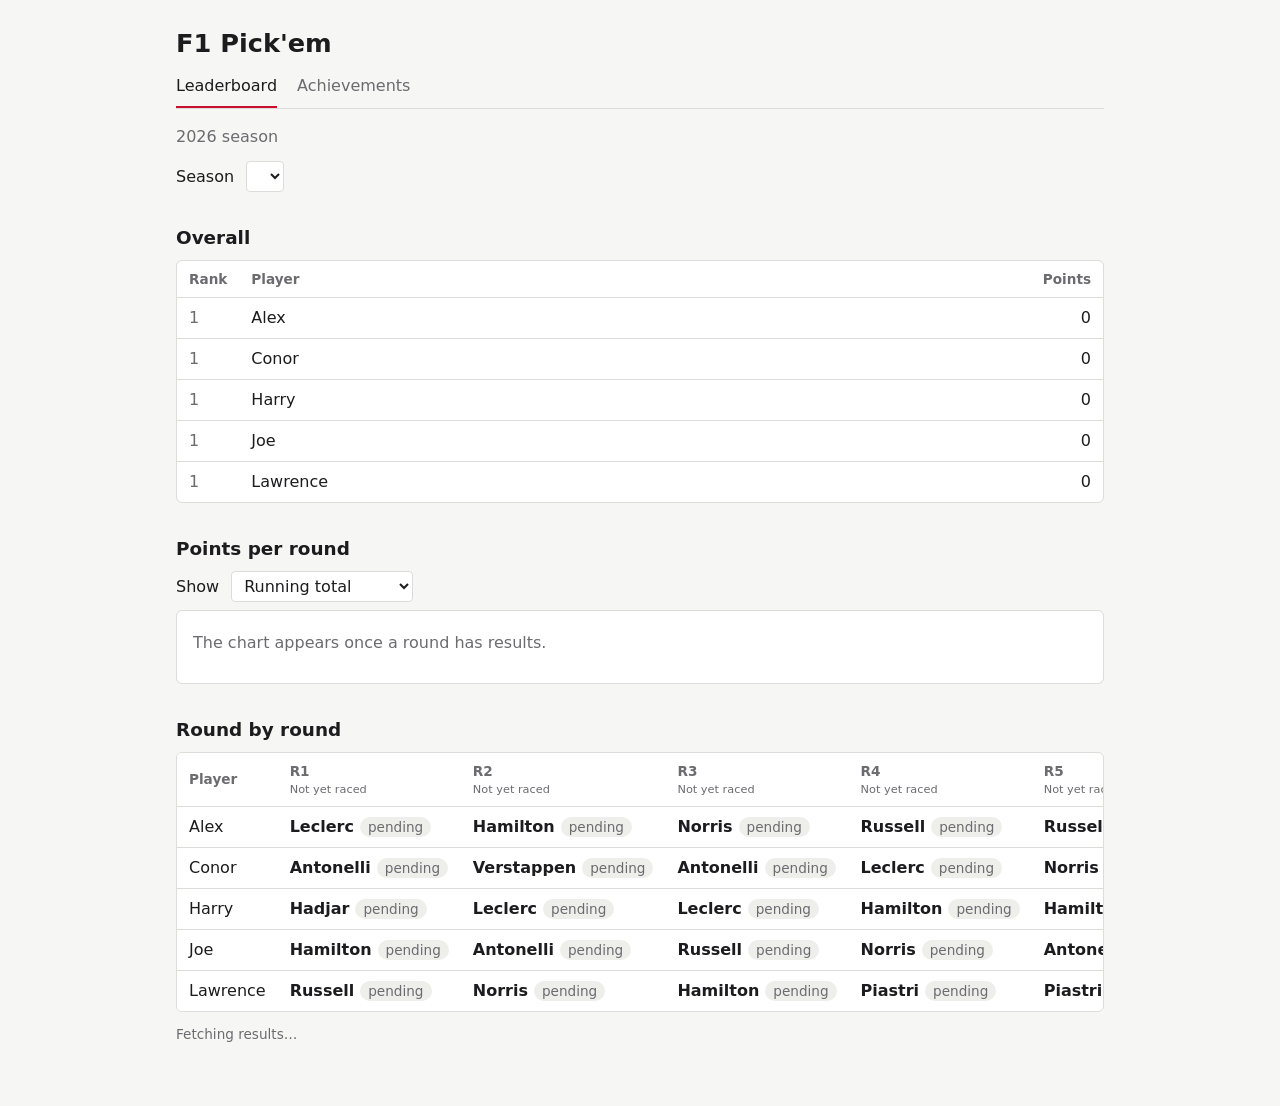
==== commit 12ab7131: "Add files via upload" ====
--- a/index.html
+++ b/index.html
@@ -140,16 +140,17 @@
 
 function cellHtml(c) {
   if (!c) return '<td class="pending">–</td>';
+  const row = inner => `<td class="cell"><div class="cellrow">${inner}</div></td>`;
   const plain = `<span class="drv">${esc(c.driver)}</span>`;
-  if (c.state === 'pending') return `<td class="cell">${plain}<span class="pts">pending</span></td>`;
-  if (c.state === 'noscoring') return `<td class="cell">${plain} <span class="flag">no scoring rule</span></td>`;
-  if (c.state === 'missing') return `<td class="cell">${plain}<span class="pts pts-zero">0</span> <span class="flag" title="Driver not found in these results">not in results</span></td>`;
+  if (c.state === 'pending') return row(`${plain}<span class="pill">pending</span>`);
+  if (c.state === 'noscoring') return row(`${plain}<span class="flag">no scoring rule</span>`);
+  if (c.state === 'missing') return row(`${plain}<span class="pill pts-zero">0</span><span class="flag" title="Driver not found in these results">not in results</span>`);
   const drv = `<span class="drv"${c.color ? ` style="color:${esc(c.color)}"` : ''}>${esc(c.driver)}</span>`;
   const cls = c.maxPts && c.pts >= c.maxPts ? 'pts-max' : c.pts > 0 ? 'pts-pos' : 'pts-zero';
   let tags = '';
   if (c.position === 1) tags += '<span class="tag" title="Finished first">winner</span>';
   if (c.dnf) tags += '<span class="tag" title="Did not finish">DNF</span>';
-  return `<td class="cell">${drv}<span class="pts ${cls}">${c.pts}</span>${tags}</td>`;
+  return row(`${drv}<span class="pill ${cls}">${c.pts}</span>${tags}`);
 }
 
 function renderRounds(model) {
--- a/style.css
+++ b/style.css
@@ -41,13 +41,15 @@
 th.player, td.player { position: sticky; left: 0; background: var(--panel); }
 
 .cell .drv { font-weight: 600; }
-.cell .pts { color: var(--muted); margin-left: 6px; font-variant-numeric: tabular-nums; }
-.cell .pts.pts-pos { color: var(--good); font-weight: 600; }
-.cell .pts.pts-zero { color: var(--bad); font-weight: 600; }
-.cell .pts.pts-max { color: var(--max); font-weight: 700; }
+.cellrow { display: flex; align-items: center; gap: 6px; }
+.pill { display: inline-block; min-width: 2rem; padding: 0 8px; text-align: center; line-height: 1.5; border-radius: 10px;
+  font-size: .85rem; font-variant-numeric: tabular-nums; color: var(--muted); background: var(--chip); }
+.pill.pts-pos { color: var(--good); font-weight: 600; background: color-mix(in srgb, var(--good) 15%, transparent); }
+.pill.pts-zero { color: var(--bad); font-weight: 600; background: color-mix(in srgb, var(--bad) 15%, transparent); }
+.pill.pts-max { color: var(--max); font-weight: 700; background: color-mix(in srgb, var(--max) 18%, transparent); }
 .pending { color: var(--muted); }
 .flag { background: var(--warn-bg); color: var(--warn); border-radius: 3px; padding: 0 4px; font-size: .85rem; }
-.tag { background: var(--chip); color: var(--muted); border-radius: 3px; padding: 0 4px; font-size: .8rem; margin-left: 4px; }
+.tag { color: var(--muted); border: 1px solid var(--line); border-radius: 4px; padding: 0 5px; font-size: .75rem; line-height: 1.4; }
 .status { color: var(--muted); font-size: .85rem; margin-top: 12px; }
 .error { color: var(--accent); }
 .empty { color: var(--muted); padding: 12px; margin: 0; }
